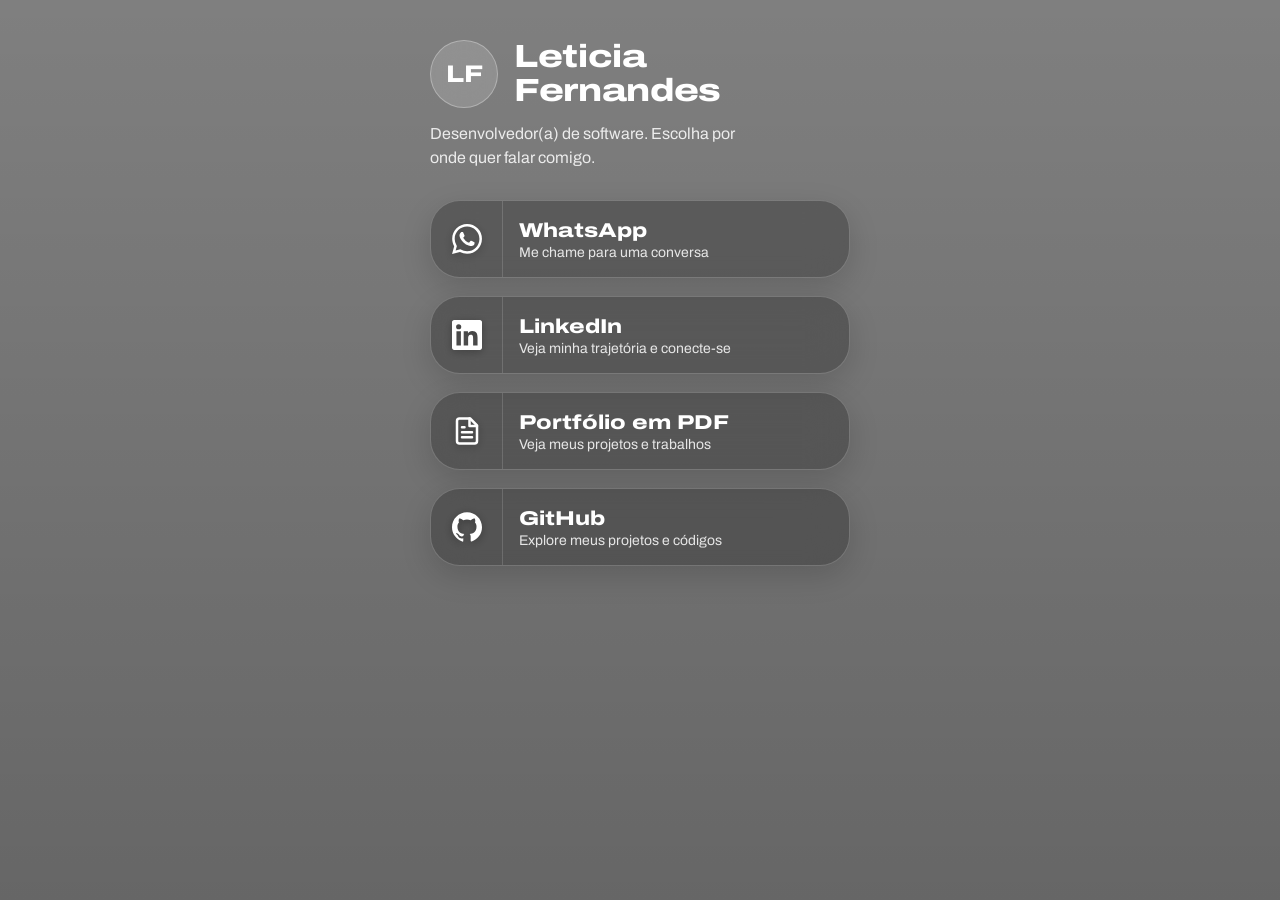
==== Meus links.html @ ac2833eb "Add files via upload" ====
<!DOCTYPE html>
<html lang="pt-BR">
<head>
<meta charset="utf-8">
<meta name="viewport" content="width=device-width, initial-scale=1, viewport-fit=cover">
<title>Leticia Fernandes | Meus links</title>
<meta name="description" content="WhatsApp, LinkedIn, portfólio em PDF e GitHub em um só lugar.">
<link rel="preconnect" href="https://fonts.googleapis.com">
<link rel="preconnect" href="https://fonts.gstatic.com" crossorigin>
<link href="https://fonts.googleapis.com/css2?family=Archivo:wdth,wght@62..125,500..900&display=swap" rel="stylesheet">
<style>

  :root {
  /* Fundo da página - Camada escura + Imagem na pasta correta */
  --bg: linear-gradient(rgba(0, 0, 0, 0.5), rgba(0, 0, 0, 0.6)), url('assents/imagens/amanhecer.png') center / cover fixed;
  --ink: #ffffff; /* Letras brancas */
  --muted: rgba(255, 255, 255, 0.85); /* Letras secundárias mais claras para melhorar a leitura */
  box-sizing: border-box;
  padding-top: env(safe-area-inset-top, 0px);
  padding-bottom: env(safe-area-inset-bottom, 0px);
}
html {
  height: 100%;
  scroll-padding-top: env(safe-area-inset-top, 0px);
}

*, *::before, *::after {
  box-sizing: inherit;
}

body {
  margin: 0;
  min-height: 100%;
  background: var(--bg);
  background-attachment: fixed;
  color: var(--ink);
  font-family: "Archivo", system-ui, -apple-system, "Segoe UI", Roboto, sans-serif;
  display: flex;
  justify-content: center;
}

main {
  width: 100%;
  max-width: 460px;
  padding: 40px 20px 48px;
}

header {
  display: flex;
  align-items: center;
  gap: 16px;
  margin-bottom: 14px;
}

/* Avatar com efeito de vidro */
.avatar {
  flex: none;
  width: 68px;
  height: 68px;
  border-radius: 50%;
  /* Efeito Vidro no Avatar */
  background: rgba(255, 255, 255, 0.15);
  backdrop-filter: blur(15px);
  -webkit-backdrop-filter: blur(15px);
  border: 1px solid rgba(255, 255, 255, 0.3);
  
  color: #ffffff;
  display: grid;
  place-items: center;
  font-weight: 800;
  font-size: 24px;
  font-stretch: 125%;
}

h1 {
  margin: 0;
  font-size: 32px;
  line-height: 1.05;
  font-weight: 800;
  font-stretch: 125%;
  letter-spacing: -.01em;
}

.bio {
  margin: 0 0 30px;
  color: var(--muted);
  font-size: 16px;
  line-height: 1.5;
  max-width: 36ch;
}

.links {
  list-style: none;
  margin: 0;
  padding: 0;
  display: grid;
  gap: 18px; /* Espaço entre as barras */
}

/* === AQUI ESTÃO AS BARRAS TRANSPARENTES (EFEITO APPLE) === */
.btn {
  display: flex;
  align-items: stretch;
  min-height: 78px;
  text-decoration: none;
  color: #ffffff;
  overflow: hidden;
  
  /* 1. Formato arredondado de pílula */
  border-radius: 30px;
  
  /* 2. Fundo escuro transparente */
  background: rgba(0, 0, 0, 0.25);
  
  /* 3. O SEGREDO DO VIDRO: Desfoque do fundo */
  backdrop-filter: blur(20px);
  -webkit-backdrop-filter: blur(20px);
  
  /* 4. Borda fina clara (reflexo do vidro) */
  border: 1px solid rgba(255, 255, 255, 0.2);
  
  /* Sombra leve */
  box-shadow: 0 10px 30px rgba(0, 0, 0, 0.15);
  
  transition: transform 0.2s, background 0.2s, border 0.2s;
}

.btn:hover {
  background: rgba(255, 255, 255, 0.15);
  border: 1px solid rgba(255, 255, 255, 0.4);
  transform: translateY(-2px);
}

.btn:active {
  transform: translateY(2px);
}

/* Área do Ícone na Barra */
.ico {
  flex: none;
  width: 72px;
  display: grid;
  place-items: center;
  /* Linha transparente separando o ícone do texto */
  border-right: 1px solid rgba(255, 255, 255, 0.15);
}

.ico svg {
  width: 30px;
  height: 30px;
  /* Aplica um leve brilho branco no ícone para combinar com o vidro */
  filter: drop-shadow(0px 2px 4px rgba(0,0,0,0.3));
}

.txt {
  display: flex;
  flex-direction: column;
  justify-content: center;
  padding: 12px 16px;
  min-width: 0;
}

.txt b {
  font-size: 20px;
  font-weight: 800;
  font-stretch: 125%;
  line-height: 1.1;
}

.txt span {
  font-size: 14px;
  margin-top: 4px;
  color: var(--muted);
}

@media(prefers-reduced-motion: reduce) {
  .btn {
    transition: none;
  }
}
</style>
</head>
<body>
<main>
  <header>
    <div class="avatar" aria-hidden="true">LF</div>
    <h1>Leticia Fernandes</h1>
  </header>
  <p class="bio">Desenvolvedor(a) de software. Escolha por onde quer falar comigo.</p>

  <ul class="links">
    <!-- BARRA 1: WhatsApp -->
    <li><a class="btn" href="https://wa.me/5500000000000" target="_blank" rel="noopener noreferrer">
      <span class="ico"><svg viewBox="0 0 24 24" fill="currentColor" aria-hidden="true"><path d="M17.472 14.382c-.297-.149-1.758-.867-2.03-.967-.273-.099-.471-.148-.67.15-.197.297-.767.966-.94 1.164-.173.199-.347.223-.644.075-.297-.15-1.255-.463-2.39-1.475-.883-.788-1.48-1.761-1.653-2.059-.173-.297-.018-.458.13-.606.134-.133.298-.347.446-.52.149-.174.198-.298.298-.497.099-.198.05-.371-.025-.52-.075-.149-.669-1.612-.916-2.207-.242-.579-.487-.5-.669-.51-.173-.008-.371-.01-.57-.01-.198 0-.52.074-.792.372-.272.297-1.04 1.016-1.04 2.479 0 1.462 1.065 2.875 1.213 3.074.149.198 2.096 3.2 5.077 4.487.709.306 1.262.489 1.694.625.712.227 1.36.195 1.871.118.571-.085 1.758-.719 2.006-1.413.248-.694.248-1.289.173-1.413-.074-.124-.272-.198-.57-.347m-5.421 7.403h-.004a9.87 9.87 0 01-5.031-1.378l-.361-.214-3.741.982.998-3.648-.235-.374a9.86 9.86 0 01-1.51-5.26c.001-5.45 4.436-9.884 9.888-9.884 2.64 0 5.122 1.03 6.988 2.898a9.825 9.825 0 012.893 6.994c-.003 5.45-4.437 9.884-9.885 9.884m8.413-18.297A11.815 11.815 0 0012.05 0C5.495 0 .16 5.335.157 11.892c0 2.096.547 4.142 1.588 5.945L.057 24l6.305-1.654a11.882 11.882 0 005.683 1.448h.005c6.554 0 11.89-5.335 11.893-11.893a11.821 11.821 0 00-3.48-8.413Z"/></svg></span>
      <span class="txt"><b>WhatsApp</b><span>Me chame para uma conversa</span></span>
    </a></li>
    
    <!-- BARRA 2: LinkedIn -->
    <li><a class="btn" href="https://www.linkedin.com/in/seu-usuario" target="_blank" rel="noopener noreferrer">
      <span class="ico"><svg viewBox="0 0 24 24" fill="currentColor" aria-hidden="true"><path d="M20.447 20.452h-3.554v-5.569c0-1.328-.027-3.037-1.852-3.037-1.853 0-2.136 1.445-2.136 2.939v5.667H9.351V9h3.414v1.561h.046c.477-.9 1.637-1.85 3.37-1.85 3.601 0 4.267 2.37 4.267 5.455v6.286zM5.337 7.433a2.062 2.062 0 01-2.063-2.065 2.064 2.064 0 112.063 2.065zm1.782 13.019H3.555V9h3.564v11.452zM22.225 0H1.771C.792 0 0 .774 0 1.729v20.542C0 23.227.792 24 1.771 24h20.451C23.2 24 24 23.227 24 22.271V1.729C24 .774 23.2 0 22.222 0h.003z"/></svg></span>
      <span class="txt"><b>LinkedIn</b><span>Veja minha trajetória e conecte-se</span></span>
    </a></li>
    
    <!-- BARRA 3: Portfólio -->
    <li><a class="btn" href="https://exemplo.com/portfolio.pdf" target="_blank" rel="noopener noreferrer">
      <span class="ico"><svg viewBox="0 0 24 24" fill="none" stroke="currentColor" stroke-width="2" stroke-linecap="round" stroke-linejoin="round" aria-hidden="true"><path d="M14.5 2H6a2 2 0 0 0-2 2v16a2 2 0 0 0 2 2h12a2 2 0 0 0 2-2V7.5L14.5 2z"/><path d="M14 2v6h6M16 13H8M16 17H8M10 9H8"/></svg></span>
      <span class="txt"><b>Portfólio em PDF</b><span>Veja meus projetos e trabalhos</span></span>
    </a></li>
    
    <!-- BARRA 4: GitHub -->
    <li><a class="btn" href="https://github.com/seu-usuario" target="_blank" rel="noopener noreferrer">
      <span class="ico"><svg viewBox="0 0 24 24" fill="currentColor" aria-hidden="true"><path d="M12 .297c-6.63 0-12 5.373-12 12 0 5.303 3.438 9.8 8.205 11.385.6.113.82-.258.82-.577 0-.285-.01-1.04-.015-2.04-3.338.724-4.042-1.61-4.042-1.61C4.422 18.07 3.633 17.7 3.633 17.7c-1.087-.744.084-.729.084-.729 1.205.084 1.838 1.236 1.838 1.236 1.07 1.835 2.809 1.305 3.495.998.108-.776.417-1.305.76-1.605-2.665-.3-5.466-1.332-5.466-5.93 0-1.31.465-2.38 1.235-3.22-.135-.303-.54-1.523.105-3.176 0 0 1.005-.322 3.3 1.23.96-.267 1.98-.399 3-.405 1.02.006 2.04.138 3 .405 2.28-1.552 3.285-1.23 3.285-1.23.645 1.653.24 2.873.12 3.176.765.84 1.23 1.91 1.23 3.22 0 4.61-2.805 5.625-5.475 5.92.42.36.81 1.096.81 2.22 0 1.606-.015 2.896-.015 3.286 0 .315.21.69.825.57C20.565 22.092 24 17.592 24 12.297c0-6.627-5.373-12-12-12"/></svg></span>
      <span class="txt"><b>GitHub</b><span>Explore meus projetos e códigos</span></span>
    </a></li>
  </ul>
</main>
</body>
</html>
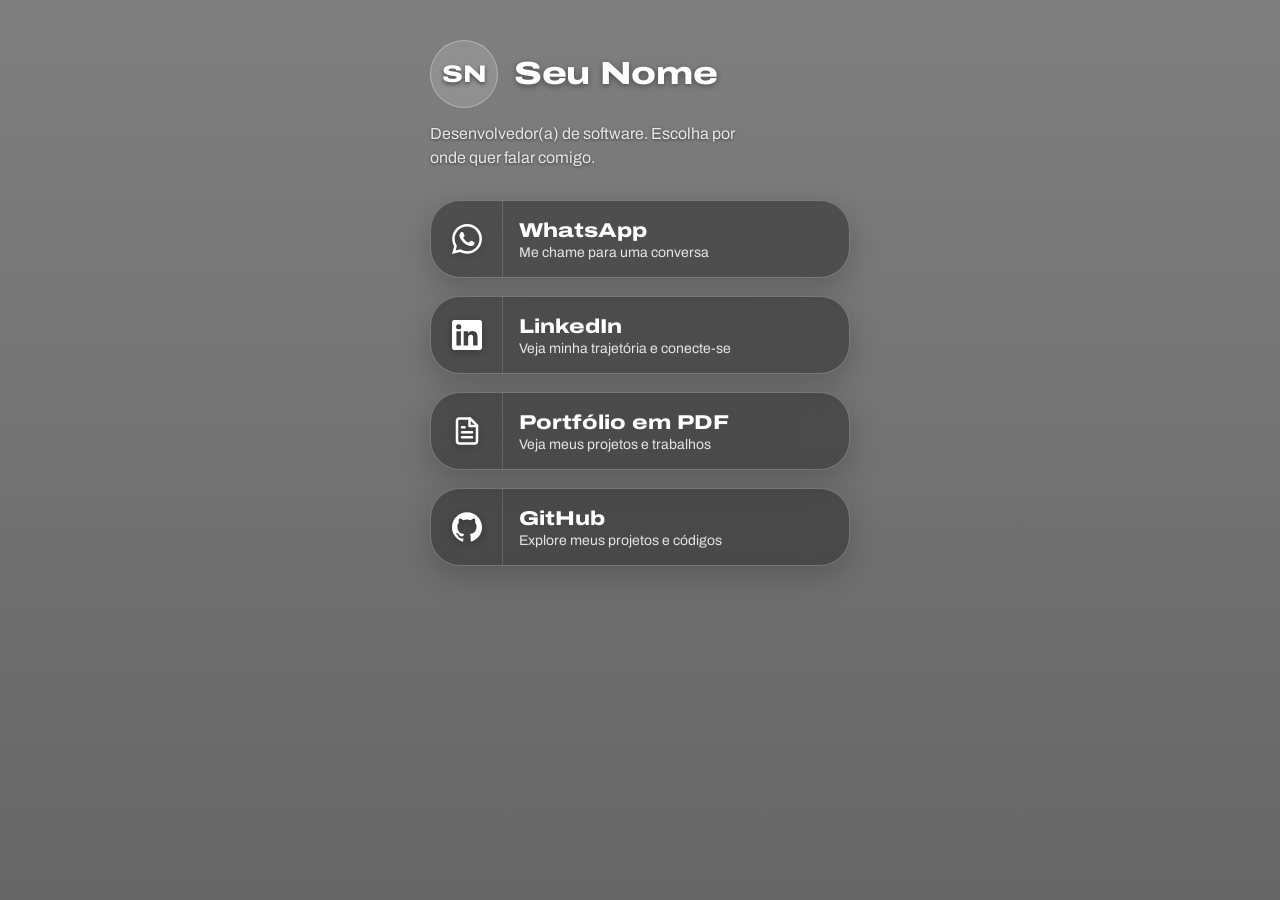
==== commit b73cdbcf: "Add files via upload" ====
--- a/Meus links.html
+++ b/Meus links.html
@@ -3,22 +3,20 @@
 <head>
 <meta charset="utf-8">
 <meta name="viewport" content="width=device-width, initial-scale=1, viewport-fit=cover">
-<title>Leticia Fernandes | Meus links</title>
+<title>Seu Nome | Meus links</title>
 <meta name="description" content="WhatsApp, LinkedIn, portfólio em PDF e GitHub em um só lugar.">
 <link rel="preconnect" href="https://fonts.googleapis.com">
 <link rel="preconnect" href="https://fonts.gstatic.com" crossorigin>
 <link href="https://fonts.googleapis.com/css2?family=Archivo:wdth,wght@62..125,500..900&display=swap" rel="stylesheet">
 <style>
-
-  :root {
-  /* Fundo da página - Camada escura + Imagem na pasta correta */
-  --bg: linear-gradient(rgba(0, 0, 0, 0.5), rgba(0, 0, 0, 0.6)), url('assents/imagens/amanhecer.png') center / cover fixed;
-  --ink: #ffffff; /* Letras brancas */
-  --muted: rgba(255, 255, 255, 0.85); /* Letras secundárias mais claras para melhorar a leitura */
+:root {
+  --ink: #ffffff;
+  --muted: rgba(255, 255, 255, 0.85);
   box-sizing: border-box;
   padding-top: env(safe-area-inset-top, 0px);
   padding-bottom: env(safe-area-inset-bottom, 0px);
 }
+
 html {
   height: 100%;
   scroll-padding-top: env(safe-area-inset-top, 0px);
@@ -31,8 +29,15 @@
 body {
   margin: 0;
   min-height: 100%;
-  background: var(--bg);
+  
+  /* FUNDO COM A IMAGEM E ESCURECIMENTO */
+  background: 
+    linear-gradient(rgba(0, 0, 0, 0.5), rgba(0, 0, 0, 0.6)), 
+    url('fundo.png');
+  background-size: cover;
+  background-position: center;
   background-attachment: fixed;
+  
   color: var(--ink);
   font-family: "Archivo", system-ui, -apple-system, "Segoe UI", Roboto, sans-serif;
   display: flex;
@@ -52,24 +57,22 @@
   margin-bottom: 14px;
 }
 
-/* Avatar com efeito de vidro */
 .avatar {
   flex: none;
   width: 68px;
   height: 68px;
   border-radius: 50%;
-  /* Efeito Vidro no Avatar */
   background: rgba(255, 255, 255, 0.15);
   backdrop-filter: blur(15px);
   -webkit-backdrop-filter: blur(15px);
   border: 1px solid rgba(255, 255, 255, 0.3);
-  
   color: #ffffff;
   display: grid;
   place-items: center;
   font-weight: 800;
   font-size: 24px;
   font-stretch: 125%;
+  text-shadow: 0 2px 4px rgba(0,0,0,0.5);
 }
 
 h1 {
@@ -79,6 +82,7 @@
   font-weight: 800;
   font-stretch: 125%;
   letter-spacing: -.01em;
+  text-shadow: 0 2px 6px rgba(0,0,0,0.4);
 }
 
 .bio {
@@ -87,6 +91,7 @@
   font-size: 16px;
   line-height: 1.5;
   max-width: 36ch;
+  text-shadow: 0 1px 3px rgba(0,0,0,0.5);
 }
 
 .links {
@@ -94,10 +99,9 @@
   margin: 0;
   padding: 0;
   display: grid;
-  gap: 18px; /* Espaço entre as barras */
-}
-
-/* === AQUI ESTÃO AS BARRAS TRANSPARENTES (EFEITO APPLE) === */
+  gap: 18px;
+}
+
 .btn {
   display: flex;
   align-items: stretch;
@@ -106,21 +110,12 @@
   color: #ffffff;
   overflow: hidden;
   
-  /* 1. Formato arredondado de pílula */
   border-radius: 30px;
-  
-  /* 2. Fundo escuro transparente */
-  background: rgba(0, 0, 0, 0.25);
-  
-  /* 3. O SEGREDO DO VIDRO: Desfoque do fundo */
+  background: rgba(0, 0, 0, 0.35);
   backdrop-filter: blur(20px);
   -webkit-backdrop-filter: blur(20px);
-  
-  /* 4. Borda fina clara (reflexo do vidro) */
-  border: 1px solid rgba(255, 255, 255, 0.2);
-  
-  /* Sombra leve */
-  box-shadow: 0 10px 30px rgba(0, 0, 0, 0.15);
+  border: 1px solid rgba(255, 255, 255, 0.25);
+  box-shadow: 0 10px 30px rgba(0, 0, 0, 0.2);
   
   transition: transform 0.2s, background 0.2s, border 0.2s;
 }
@@ -135,20 +130,17 @@
   transform: translateY(2px);
 }
 
-/* Área do Ícone na Barra */
 .ico {
   flex: none;
   width: 72px;
   display: grid;
   place-items: center;
-  /* Linha transparente separando o ícone do texto */
   border-right: 1px solid rgba(255, 255, 255, 0.15);
 }
 
 .ico svg {
   width: 30px;
   height: 30px;
-  /* Aplica um leve brilho branco no ícone para combinar com o vidro */
   filter: drop-shadow(0px 2px 4px rgba(0,0,0,0.3));
 }
 
@@ -183,8 +175,8 @@
 <body>
 <main>
   <header>
-    <div class="avatar" aria-hidden="true">LF</div>
-    <h1>Leticia Fernandes</h1>
+    <div class="avatar" aria-hidden="true">SN</div>
+    <h1>Seu Nome</h1>
   </header>
   <p class="bio">Desenvolvedor(a) de software. Escolha por onde quer falar comigo.</p>
 
